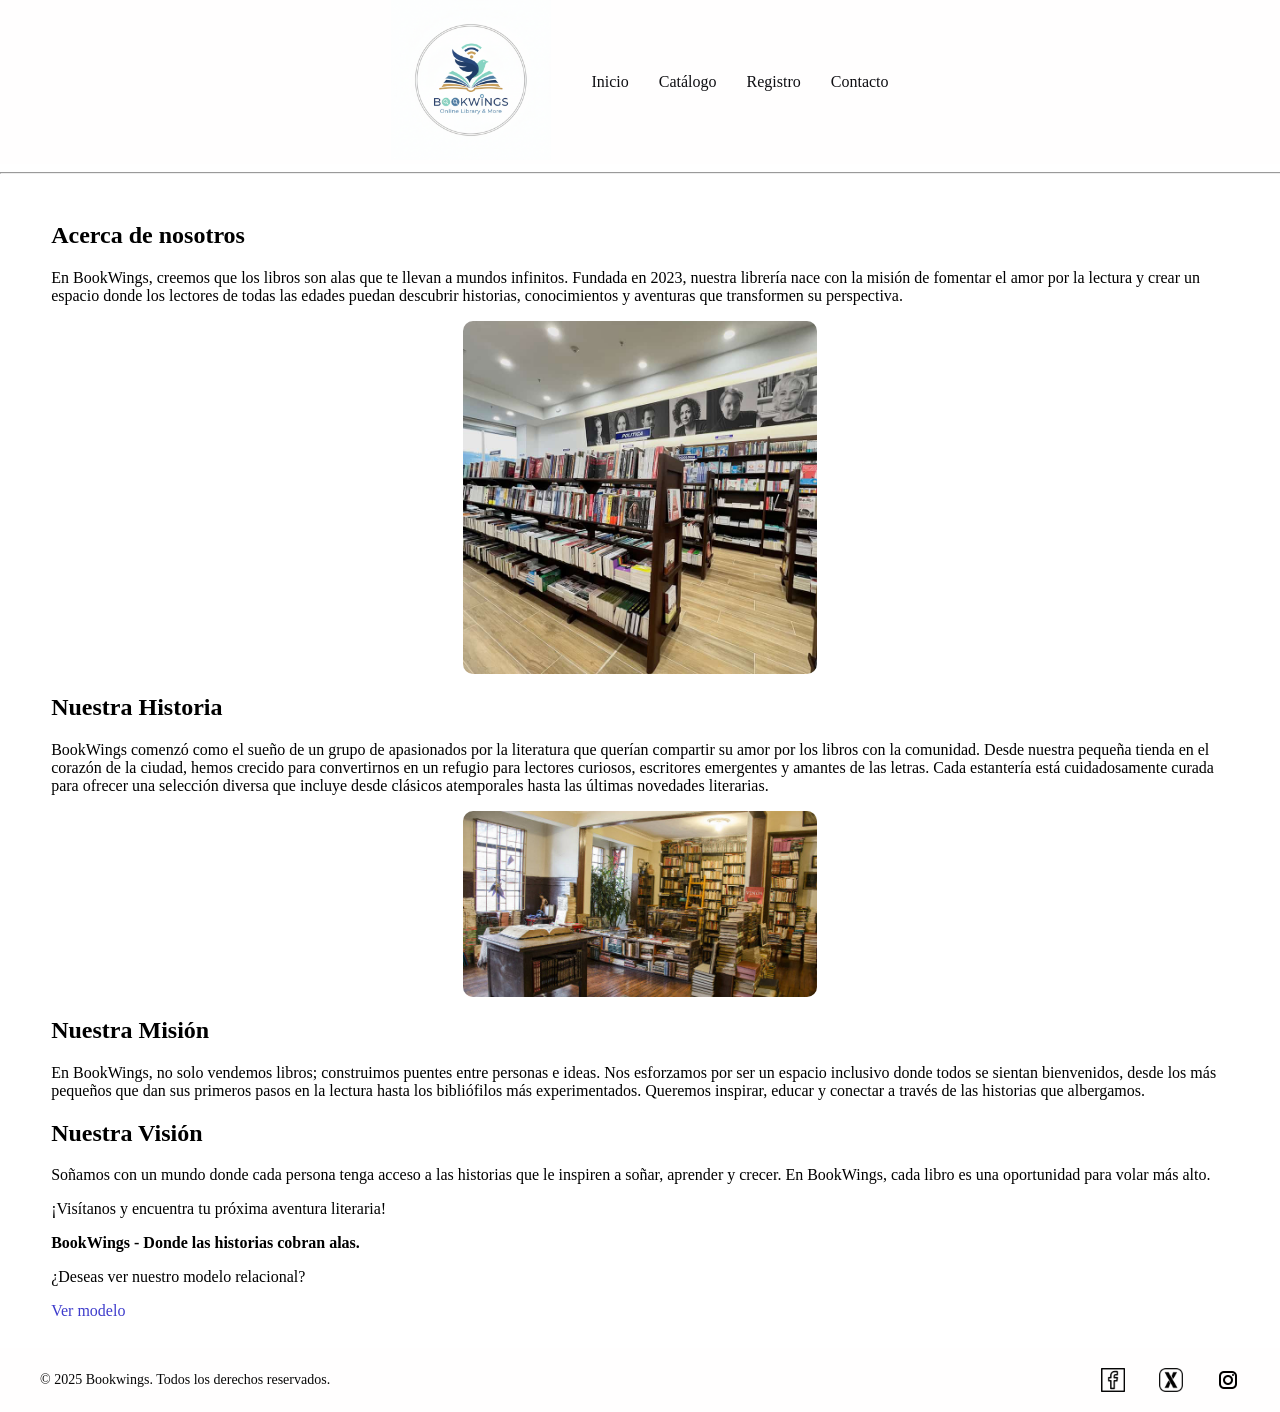
==== index.html @ 05dbab2f "Se crea el proyecto de libreria" ====
<!DOCTYPE html>
<html lang="en">

<head>
    <meta charset="UTF-8">
    <meta name="viewport" content="width=device-width, initial-scale=1.0">
    <title>Libreria
    </title>
    <link rel="stylesheet" href="style.css">
</head>

<body>
    <header class="main-header">
        <div class="logo-container"><img src="Images/logo.png" alt="Logo" class="logo"></div>
        <nav class="nav-menu">
            <ul>
                <li><a href="index.html">Inicio</a></li>
                <li><a href="crud.html">Catálogo</a></li>
                <li><a href="registroForm.html">Registro</a></li>
                <li><a href="contacto.html">Contacto</a></li>
            </ul>
        </nav>
    </header>
    <hr>
    <main class="main-container">
        <div class="aboutme">
            <h2>Acerca de nosotros</h2>
            <p>En BookWings, creemos que los libros son alas que te llevan a mundos infinitos. Fundada en 2023, nuestra
                librería nace con la misión de fomentar el amor por la lectura y crear un espacio donde los lectores de
                todas las edades puedan descubrir historias, conocimientos y aventuras que transformen su perspectiva.
            </p>
            <img src="Images/libreria_actualjpg.jpg" alt="">
        </div>
        <div class="aboutme">
            <h2>Nuestra Historia</h2>
            <p>BookWings comenzó como el sueño de un grupo de apasionados por la literatura que querían compartir su
                amor por los libros con la comunidad. Desde nuestra pequeña tienda en el corazón de la ciudad, hemos
                crecido para convertirnos en un refugio para lectores curiosos, escritores emergentes y amantes de las
                letras. Cada estantería está cuidadosamente curada para ofrecer una selección diversa que incluye desde
                clásicos atemporales hasta las últimas novedades literarias.</p>
            <img src="Images/libreria_iniciojpg.jpg" alt="">
        </div>
        <div class="aboutme">
            <h2>Nuestra Misión</h2>
            <p>En BookWings, no solo vendemos libros; construimos puentes entre personas e ideas. Nos esforzamos por ser
                un espacio inclusivo donde todos se sientan bienvenidos, desde los más pequeños que dan sus primeros
                pasos en la lectura hasta los bibliófilos más experimentados. Queremos inspirar, educar y conectar a
                través de las historias que albergamos.</p>
        </div>
        <div class="aboutme">
            <h2>Nuestra Visión</h2>
            <p>Soñamos con un mundo donde cada persona tenga acceso a las historias que le inspiren a soñar, aprender y
                crecer. En BookWings, cada libro es una oportunidad para volar más alto.</p>
            <p>¡Visítanos y encuentra tu próxima aventura literaria!</p>
            <p><b>BookWings - Donde las historias cobran alas.</b></p>
        </div>

        <p>¿Deseas ver nuestro modelo relacional?</p>
        <a href="BD.html" class="model">Ver modelo</a>

    </main>
    <br>
    <footer class="site-footer">
        <div class="footer-left">
            &copy; 2025 Bookwings. Todos los derechos reservados.
        </div>
        <div class="footer-right">
            <a href="https://facebook.com" target="_blank"><img src="Images/facebook-icon.png" alt="Facebook"></a>
            <a href="https://X.com" target="_blank"><img src="Images/x-icon.png" alt="Twitter"></a>
            <a href="https://instagram.com" target="_blank"><img src="Images/instagram-icon.png" alt="Instagram"></a>
        </div>
    </footer>
</body>

</html>
---- style.css ----
*{
    font-family: cursive;
}

body{
    margin: 0;
    padding: 0;
    display: flex;
    flex-direction: column;
    min-height: 100%;
}

.main-header{
    display: flex;
    flex-direction: row;
    justify-content: center;
    align-items: center;
    background-color: rgb(255, 254, 254);
    color: white;
}

.logo-container{
   width: 160px;
}

.logo{
    max-width: 100%;
    height: auto;
}

ul{
    list-style: none;
    display: flex;
    gap: 30px;
}

li a{
    text-decoration: none;
    color: rgb(15, 15, 19);
}

hr {
  flex-basis: 100%;
  width: 100%;
  height: 1px;
  background-color: blue;
}

.nav-menu ul li a:hover {
  background-color: rgb(172, 247, 223);
}

.main-container {
  justify-content: center;
  padding-top: 20px;
  margin-left: 4%;
  margin-right: 4%;
}


.aboutme img{
    border-radius: 10px;
    display: flex;
    margin: auto;
    height: 80%;
    width: 30%;
}

.contact-container {
  display: grid;
  grid-template-columns: repeat(auto-fit, minmax(250px, 1fr));
  gap: 20px;
}

.contact-container {
  background: #fff;
  border-radius: 10px;
  box-shadow: 0 4px 10px rgba(0,0,0,0.1);
  padding: 15px;
  text-align: center;
  transition: transform 0.3s ease;
}

.contact-container:hover {
  transform: translateY(-5px);
}

.contact-container img {
  width: 200px;
  height: 200px;
  object-fit: cover;
  border-radius: 8px;
  margin-bottom: 10px;
}

.contact-container h3 {
  margin: 10px 0 5px;
  color: #1e1e2f;
}

.contact-container p {
  font-size: 0.95rem;
  color: #555;
}

.model{
  text-decoration: none;
  color: rgb(62, 60, 204);
}



.site-footer {
  display: flex;
  justify-content: space-between;
  align-items: center;
  background-color: #fffefe; 
  color: #080808;
  padding: 20px 40px;
  font-size: 14px;
  margin-top: 10px;
}

.footer-right img {
  width: 24px;
  height: 24px;
  margin-left: 15px;
  vertical-align: middle;
}


.footer-left {
  flex: 1;
}

.footer-right a {
  margin-left: 15px;
}
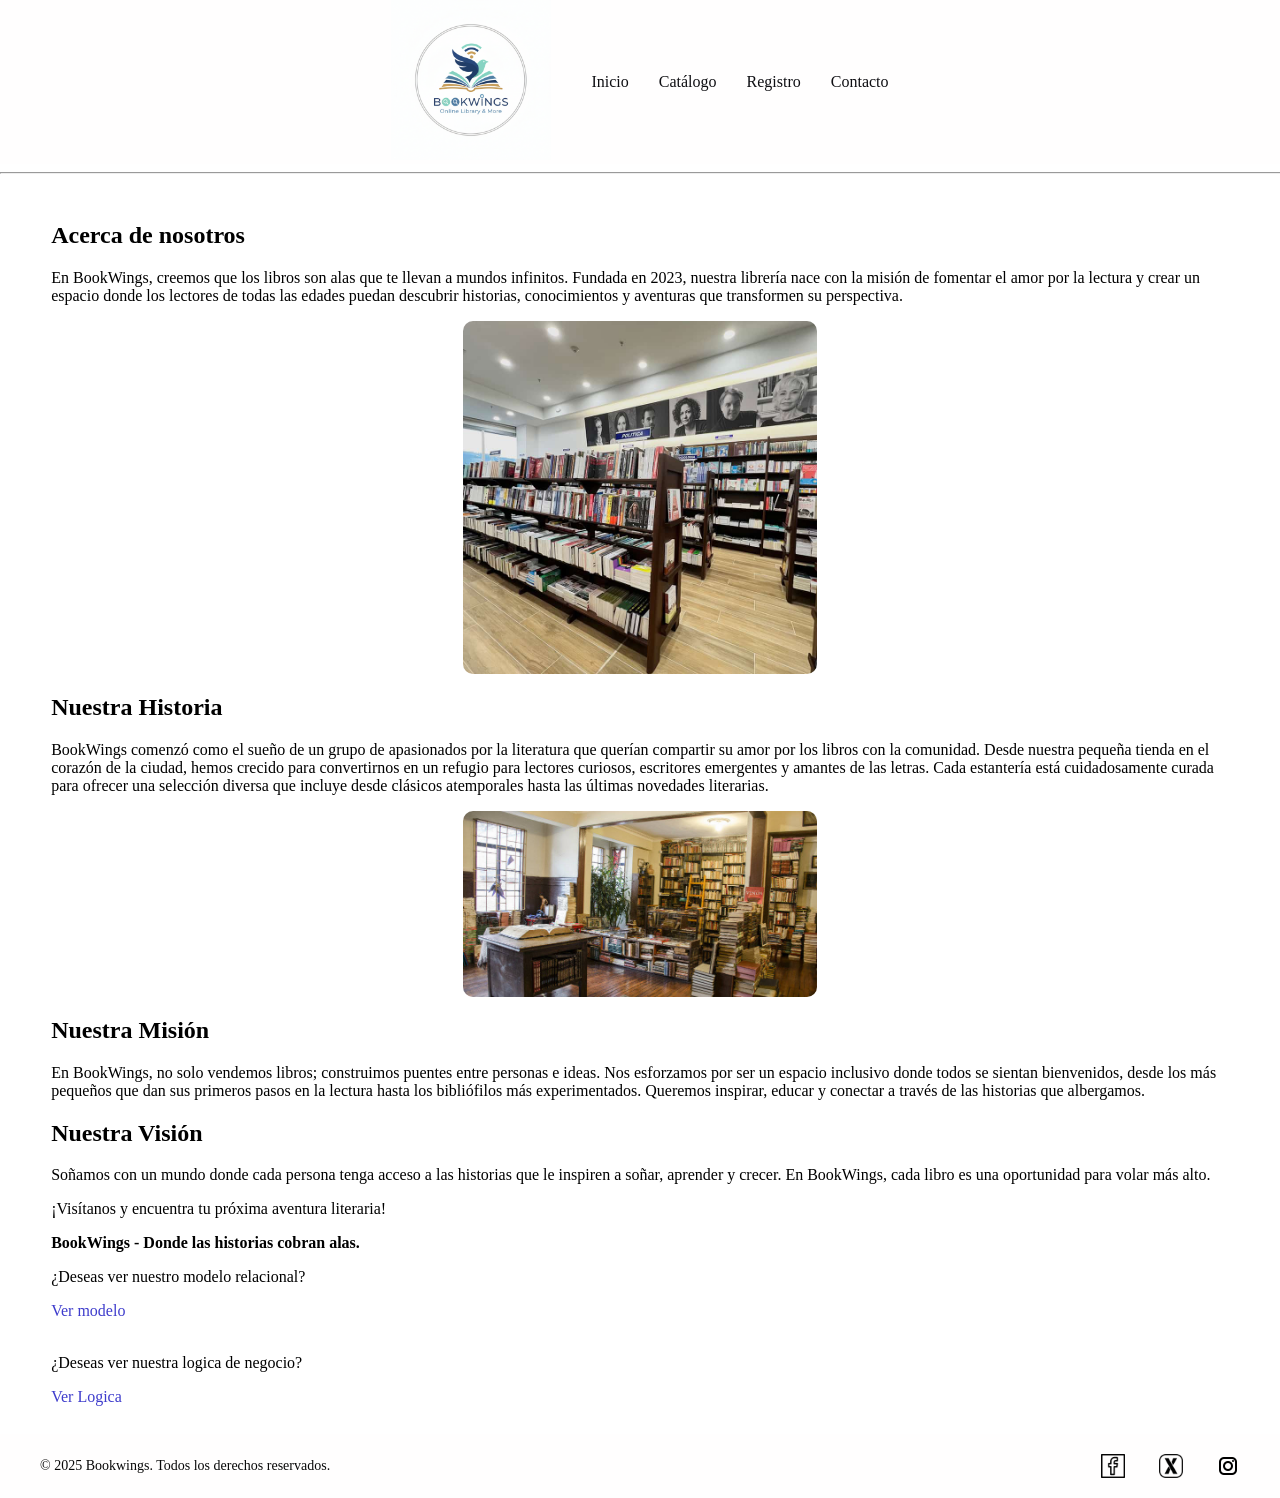
==== commit 7a3f4df7: "Se agrega link para logica" ====
--- a/index.html
+++ b/index.html
@@ -57,6 +57,9 @@
 
         <p>¿Deseas ver nuestro modelo relacional?</p>
         <a href="BD.html" class="model">Ver modelo</a>
+        <br><br>
+        <p>¿Deseas ver nuestra logica de negocio?</p>
+        <a href="validar.html" class="model">Ver Logica</a>
 
     </main>
     <br>
